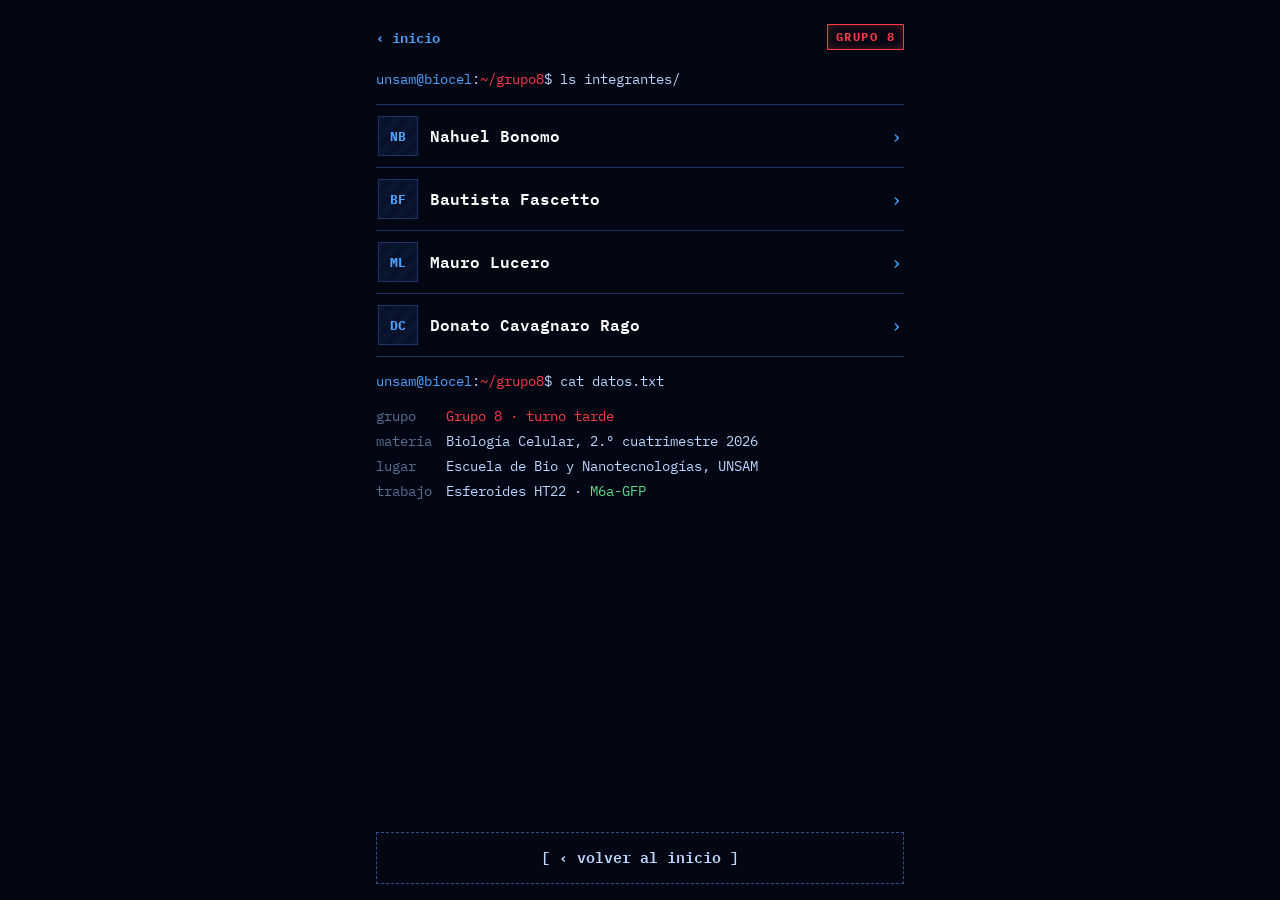
==== integrantes.html @ 381fe75a "Integrantes: descripciones de Nahuel y Mauro Co-Authored-By: Claude Opus 5.5 <noreply@anthropic.com>" ====
<!doctype html>
<html lang="es">
<head>
<meta charset="utf-8">
<meta name="viewport" content="width=device-width, initial-scale=1, viewport-fit=cover">
<title>Integrantes · Esferoides HT22 · Grupo 8</title>
<link rel="preconnect" href="https://fonts.googleapis.com">
<link rel="preconnect" href="https://fonts.gstatic.com" crossorigin>
<link rel="stylesheet" href="https://fonts.googleapis.com/css2?family=IBM+Plex+Mono:wght@400;600;700&display=swap">
<link rel="stylesheet" href="estilo.css">
</head>
<body>
<main class="columna">
  <div class="top"><a class="volver" href="./">‹ inicio</a><span class="g8">GRUPO 8</span></div>
  <p class="linea"><span class="pr">unsam@biocel</span>:<span class="gr">~/grupo8</span>$ ls integrantes/</p>
  <div class="desplazable">
  <div class="gente" id="gente"></div>
  <p class="linea"><span class="pr">unsam@biocel</span>:<span class="gr">~/grupo8</span>$ cat datos.txt</p>
  <dl class="datos">
    <dt>grupo</dt><dd class="gr">Grupo 8 · turno tarde</dd>
    <dt>materia</dt><dd>Biología Celular, 2.º cuatrimestre 2026</dd>
    <dt>lugar</dt><dd>Escuela de Bio y Nanotecnologías, UNSAM</dd>
    <dt>trabajo</dt><dd>Esferoides HT22 · <span class="t-gfp">M6a-GFP</span></dd>
  </dl>
  </div>
  <div class="acc"><a class="btn ancho" href="./">[ ‹ volver al inicio ]</a></div>
</main>
<script>
// Para sumar datos de alguien: completá sus campos. foto, cv y linkedin son rutas o links
// (por ejemplo foto: 'img/integrantes/bonomo.jpg', cv: 'cv/bonomo.pdf').
const INTEGRANTES = [
  { nombre: 'Nahuel Bonomo',         foto: '', descripcion: 'Estudiante de Biotecnología en la UNSAM y pasante en el laboratorio de la UBA (FFyB), donde domina la síntesis de péptidos en fase sólida con una precisión casi de relojero. Organizado, de aprendizaje ultrarrápido y siempre listo para ayudar al equipo. Cuando cuelga el guardapolvo, lo que más disfruta es tocar la guitarra.', mail: 'nahuel7496@gmail.com', cv: '', linkedin: 'https://www.linkedin.com/in/nahuel-bonomo-918807351/' },
  { nombre: 'Bautista Fascetto',     foto: '', descripcion: 'Estudiante de la Licenciatura en Biotecnología en la UNSAM. Es asistente de investigación en el Laboratorio de Bioinformática del IIBio-UNSAM y en la División de Biotecnología Vegetal (FFyB-UBA / CONICET). Hizo esta página web. Le gusta ir al gimnasio.', mail: 'fascettob@gmail.com', cv: '', linkedin: 'https://www.linkedin.com/in/bautistafascetto/' },
  { nombre: 'Mauro Lucero',          foto: '', descripcion: 'Técnico Químico y estudiante avanzado de Biotecnología, con más de un año y medio de experiencia en laboratorios microbiológicos y fisicoquímicos acreditados bajo ISO 17025. Entre cultivos, autoclaves y trazabilidad impecable, es el rigor del grupo. Le apasiona la lectura y devora libros con el mismo entusiasmo con que cuenta colonias.', mail: 'maurolucero03@gmail.com', cv: '', linkedin: 'https://www.linkedin.com/in/mauro-lucero-17bb2120b/' },
  { nombre: 'Donato Cavagnaro Rago', archivo: 'cavagnaro-rago', foto: '', descripcion: 'Estudiante de la Escuela de Bio y Nanotecnologías de la UNSAM. Le gusta correr.', mail: 'cavagnaroragodonato@gmail.com', cv: '', linkedin: 'https://www.linkedin.com/in/donato-cavagnaro-rago-320267276/' },
];
const esc = s => s.replace(/[&<>"']/g, c => ({ '&': '&amp;', '<': '&lt;', '>': '&gt;', '"': '&quot;', "'": '&#39;' }[c]));
const iniciales = n => n.split(' ').slice(0, 2).map(p => p[0]).join('');
const lista = document.getElementById('gente');
INTEGRANTES.forEach((p, i) => {
  const foto = p.foto ? `<img class="foto" src="${esc(p.foto)}" alt="">` : `<span class="foto" aria-hidden="true">${iniciales(p.nombre)}</span>`;
  const archivo = p.archivo || p.nombre.split(' ').slice(-1)[0].toLowerCase();
  lista.insertAdjacentHTML('beforeend', `
    <details class="persona" name="gente">
      <summary class="fila-p">${foto}<b>${esc(p.nombre)}</b><span class="flecha" aria-hidden="true">›</span></summary>
      <div class="ficha">
        <p class="linea"><span class="pr">$</span> cat ${esc(archivo)}.txt</p>
        ${p.descripcion ? `<p>${esc(p.descripcion)}</p>` : ''}
        ${!(p.descripcion || p.mail || p.cv || p.linkedin) ? `<p class="dim">pronto: descripción, mail, CV y LinkedIn</p>` : ''}
        ${p.mail ? `<div class="mail"><span class="dim">mail</span><span class="dir">${esc(p.mail)}</span><button class="btn btn--chico copiar" type="button">[ copiar ]</button></div>` : ''}
        ${p.cv || p.linkedin ? `<div class="enlaces">
          ${p.cv ? `<a class="btn btn--chico" href="${esc(p.cv)}" target="_blank" rel="noopener">[ ver CV ]</a>` : ''}
          ${p.linkedin ? `<a class="btn btn--chico" href="${esc(p.linkedin)}" target="_blank" rel="noopener">[ LinkedIn ]</a>` : ''}
        </div>` : ''}
      </div>
    </details>`);
});
lista.addEventListener('click', e => {
  const b = e.target.closest('.copiar'); if (!b) return;
  const dir = b.previousElementSibling;
  const ok = () => { b.textContent = '[ copiado ]'; setTimeout(() => b.textContent = '[ copiar ]', 1500); };
  (navigator.clipboard ? navigator.clipboard.writeText(dir.textContent) : Promise.reject()).then(ok).catch(() => {
    const r = document.createRange(); r.selectNodeContents(dir); const s = getSelection(); s.removeAllRanges(); s.addRange(r);
  });
});
</script>
</body>
</html>
---- estilo.css ----
/* Estilo terminal azul: consola oscura, Grupo 8 en rojo y M6a-GFP en verde. */
:root {
  color-scheme: dark;
  --fondo: #020713;
  --panel: #01040c;
  --texto: #bcd6ff;
  --tenue: #5a6f95;
  --borde: #1d3566;
  --azul: #4da3ff;
  --azul-claro: #79bbff;
  --rojo: #ff3b4a;
  --verde: #5bd98a;
  --wga: #ff4b5c;
  --gfp: #5bff8d;
  --dapi: #6f8dff;
  --blanco: #ffffff;
  --mono: "IBM Plex Mono", ui-monospace, "Cascadia Mono", Consolas, monospace;
}
* { box-sizing: border-box; }
html, body { margin: 0; height: 100%; overflow: hidden; overscroll-behavior: none; background: var(--fondo); }
/* el cuerpo queda fijo al tamaño de la pantalla: nada se desliza ni rebota */
body { position: fixed; inset: 0; background: var(--fondo); color: var(--texto); font: 400 14px/1.5 var(--mono); }
a { color: inherit; text-decoration: none; }
[hidden] { display: none !important; }

/* ---------- piezas comunes ---------- */
.top { flex: none; display: flex; justify-content: space-between; align-items: center; gap: 10px; }
.top .logo { height: 32px; width: auto; }
.top .inst { font-size: 11px; color: var(--tenue); letter-spacing: .08em; text-transform: uppercase; margin-right: auto; }
.g8 { font: 700 12px/1 var(--mono); letter-spacing: .12em; color: var(--rojo); border: 1px solid var(--rojo); padding: 6px 8px; box-shadow: 0 0 10px rgba(255,59,74,.35) inset; white-space: nowrap; }
.linea { margin: 0; white-space: pre-wrap; overflow-wrap: anywhere; }
.pr { color: var(--azul); } .gr { color: var(--rojo); } .dim { color: var(--tenue); } .ok { color: var(--verde); }
.t-wga { color: var(--wga); } .t-gfp { color: var(--verde); } .t-dapi { color: var(--dapi); }
.cursor { display: inline-block; width: 9px; height: 16px; background: var(--azul); vertical-align: -3px; animation: parpadeo 1s steps(1) infinite; }
@keyframes parpadeo { 50% { opacity: 0; } }
.volver { font-weight: 600; color: var(--azul); padding: 8px 0; }
.volver:focus-visible { outline: 1px solid var(--azul); }

.btn { min-height: clamp(42px, 6.4vh, 52px); display: grid; place-items: center; text-align: center; font: 600 clamp(13px, 3.6vw, 15px)/1.2 var(--mono); border: 1px dashed #2f4f8f; color: var(--texto); background: transparent; cursor: pointer; padding: 0 8px; }
.btn:hover, .btn:focus-visible { border-style: solid; border-color: var(--azul); outline: none; }
.btn--p { background: var(--azul); color: var(--fondo); border: 1px solid var(--azul); box-shadow: 0 0 18px rgba(77,163,255,.4); }
.btn--p:hover, .btn--p:focus-visible { background: var(--azul-claro); border-color: var(--azul-claro); }
.btn--chico { min-height: 38px; font-size: 13px; }

/* ---------- portada e integrantes: columna angosta, como en el celular ---------- */
.columna { height: 100%; gap: clamp(8px, 1.7vh, 14px); overflow-y: auto; overscroll-behavior: contain; max-width: 560px; margin: 0 auto; display: flex; flex-direction: column;
  padding: max(18px, env(safe-area-inset-top)) max(16px, env(safe-area-inset-right)) max(16px, env(safe-area-inset-bottom)) max(16px, env(safe-area-inset-left)); }
.columna h1 { margin: 0; font: 600 clamp(14px, min(4.4vw, 2.6vh), 21px)/1.4 var(--mono); color: var(--blanco); text-wrap: pretty; }
.acc { display: grid; grid-template-columns: 1fr 1fr; gap: 10px; margin-top: auto; flex: none; }
.acc .ancho { grid-column: 1 / -1; }

.marco { flex: 1 1 0; min-height: 110px; display: flex; align-items: center; justify-content: center; position: relative; border: 1px solid var(--borde); background: var(--panel); padding: 10px 0 28px; box-shadow: 0 0 24px rgba(77,163,255,.15) inset; overflow: hidden; }
.marco pre { margin: 0; width: fit-content; font: 600 10px/1.12 var(--mono); letter-spacing: .02em; }
pre .r { color: var(--wga); } pre .g { color: var(--gfp); } pre .b { color: var(--dapi); }
.lect { position: absolute; left: 10px; right: 10px; bottom: 7px; display: flex; justify-content: space-between; align-items: center; font-size: 11px; color: var(--azul); }
.barra-z { flex: 1; margin: 0 10px; height: 3px; background: #10244a; position: relative; }
.barra-z i { position: absolute; top: -2px; width: 7px; height: 7px; background: var(--azul); box-shadow: 0 0 8px var(--azul); left: 0; transition: left 180ms; }

/* integrantes */
/* integrantes: arriba y el botón de volver quedan fijos; la lista y los datos se desplazan juntos en el medio */
.desplazable { flex: 1 1 auto; min-height: 0; overflow-y: auto; overflow-x: hidden; overscroll-behavior: contain; display: flex; flex-direction: column; gap: clamp(8px, 1.7vh, 14px); }
.gente { display: grid; align-content: start; border-top: 1px solid var(--borde); flex: none; }
.persona { border-bottom: 1px solid var(--borde); }
.persona .fila-p { display: grid; grid-template-columns: auto 1fr auto; align-items: center; gap: 12px; padding: 11px 2px; list-style: none; }
.persona summary { cursor: pointer; }
.persona summary::-webkit-details-marker { display: none; }
.persona summary:focus-visible { outline: 1px solid var(--azul); }
.persona b { font: 600 16px/1.2 var(--mono); color: var(--blanco); }
.persona[open] b { color: var(--azul); }
.flecha { color: var(--azul); font-size: 18px; transition: transform 200ms; }
.persona[open] .flecha { transform: rotate(90deg); }
.foto { width: 40px; height: 40px; display: grid; place-items: center; font: 700 13px/1 var(--mono); color: var(--azul); background: repeating-linear-gradient(135deg, #0a1630 0 6px, #08112a 6px 12px); border: 1px solid var(--borde); object-fit: cover; }
.ficha { display: grid; gap: 10px; padding: 2px 2px 14px; }
.ficha p { margin: 0; }
.mail { display: grid; grid-template-columns: auto 1fr auto; gap: 10px; align-items: center; }
.mail .dir { color: var(--blanco); overflow-wrap: anywhere; user-select: all; }
.enlaces { display: grid; grid-template-columns: 1fr 1fr; gap: 8px; }
.enlaces > :only-child { grid-column: 1 / -1; }
.datos { margin: 0; display: grid; grid-template-columns: auto 1fr; gap: 4px 14px; }
.datos dt { color: var(--tenue); } .datos dd { margin: 0; }

/* ---------- visor ---------- */
.visor { display: flex; flex-direction: column; height: 100%; overflow: hidden;
  padding: max(12px, env(safe-area-inset-top)) max(12px, env(safe-area-inset-right)) max(12px, env(safe-area-inset-bottom)) max(12px, env(safe-area-inset-left)); gap: 10px; }
.pestanas { display: flex; gap: 6px; }
.pestanas a { font: 600 13px/1 var(--mono); padding: 9px 14px; border: 1px solid var(--borde); color: var(--tenue); }
.pestanas a[aria-current="page"] { background: var(--azul); border-color: var(--azul); color: var(--fondo); }
.pestanas a:focus-visible { outline: 1px solid var(--azul-claro); outline-offset: 2px; }
.cuerpo { flex: 1; min-height: 0; display: grid; grid-template-rows: 1fr auto; gap: 10px; }
.vista { position: relative; min-height: 0; border: 1px solid var(--borde); background: #000; overflow: hidden; }
#lienzo, #lienzo canvas { position: absolute; inset: 0; width: 100%; height: 100%; display: block; touch-action: none; }
.esq { position: absolute; font-size: 11px; color: var(--azul); text-shadow: 0 0 6px #000; pointer-events: none; z-index: 1; }
.esq.a { left: 10px; top: 8px; } .esq.b { right: 10px; top: 8px; color: var(--tenue); } .esq.d { right: 10px; bottom: 8px; color: var(--tenue); }

#cargando { position: absolute; inset: 0; z-index: 2; background: var(--fondo); display: flex; flex-direction: column; gap: 6px; padding: 14px; overflow: auto; }
#cargando p { margin: 0; white-space: pre-wrap; }
#cargando .progreso { font-weight: 600; color: var(--azul); white-space: pre; margin-top: 6px; }
#cargando .error { color: var(--rojo); }

.panel { display: grid; gap: 10px; align-content: start; }
.panel h2 { margin: 0; font: 600 11px/1 var(--mono); color: var(--tenue); text-transform: uppercase; letter-spacing: .1em; }
.canal { display: grid; grid-template-columns: auto 1fr minmax(80px, 120px); align-items: center; gap: 10px; }
.check { display: flex; align-items: center; gap: 7px; cursor: pointer; white-space: nowrap; }
.check input { position: absolute; opacity: 0; width: 1px; height: 1px; }
.caja-x { font-weight: 700; color: var(--azul); }
.check input:focus-visible + .caja-x { outline: 1px solid var(--azul); }
.canal .nota { color: var(--tenue); overflow: hidden; text-overflow: ellipsis; white-space: nowrap; min-width: 0; }
.canal.apagado .nombre, .canal.apagado .nota, .canal.apagado input[type=range] { opacity: .4; }
.ops { display: flex; flex-wrap: wrap; gap: 6px 16px; }
input[type=range] { -webkit-appearance: none; appearance: none; width: 100%; height: 3px; background: #10244a; margin: 0; cursor: pointer; }
input[type=range]::-webkit-slider-thumb { -webkit-appearance: none; width: 14px; height: 14px; background: var(--azul); border: 0; box-shadow: 0 0 8px var(--azul); }
input[type=range]::-moz-range-thumb { width: 14px; height: 14px; background: var(--azul); border: 0; border-radius: 0; }
input[type=range]:focus-visible { outline: 1px solid var(--azul); outline-offset: 4px; }
.pie { display: grid; grid-template-columns: 1fr 1fr; gap: 8px; }

.plegado { position: absolute; left: 10px; right: 10px; bottom: 10px; z-index: 1; display: flex; justify-content: space-between; align-items: center; gap: 10px; background: rgba(2,7,19,.88); border: 1px solid var(--borde); padding: 8px 10px; }
.plegado .chips { display: flex; gap: 10px; font-weight: 600; }
.chips .off { color: var(--tenue); text-decoration: line-through; }
.cuerpo.sin-panel { grid-template-rows: 1fr; }
.cuerpo.sin-panel .panel { display: none; }
.visor:has(.cuerpo.sin-panel) .esq.d { bottom: 64px; }

@media (min-width: 900px) {
  .cuerpo { grid-template-rows: 1fr; grid-template-columns: 1fr 340px; }
  .cuerpo.sin-panel { grid-template-columns: 1fr; }
  .panel { overflow: auto; }
}
/* celular acostado: el dibujo a la izquierda, título y botones a la derecha */
@media (orientation: landscape) and (max-height: 560px) {
  .portada { max-width: 900px; display: grid; grid-template-columns: 1fr 1fr; grid-template-rows: auto auto 1fr auto auto auto; column-gap: 20px;
    grid-template-areas: "top top" "l1 h1" "marco h1" "marco l2" "marco acc" "marco acc"; }
  .portada > .top { grid-area: top; } .portada > .l1 { grid-area: l1; } .portada > .marco { grid-area: marco; min-height: 0; }
  .portada > h1 { grid-area: h1; align-self: end; font-size: 16px; } .portada > .l2 { grid-area: l2; } .portada > .acc { grid-area: acc; }
}
/* nunca desplazamiento horizontal */
.columna, .panel, #cargando { overflow-x: hidden; }
.persona b, .canal .nota, .mail .dir, .linea { min-width: 0; overflow-wrap: anywhere; }
@media (prefers-reduced-motion: reduce) { .cursor { animation: none; } }
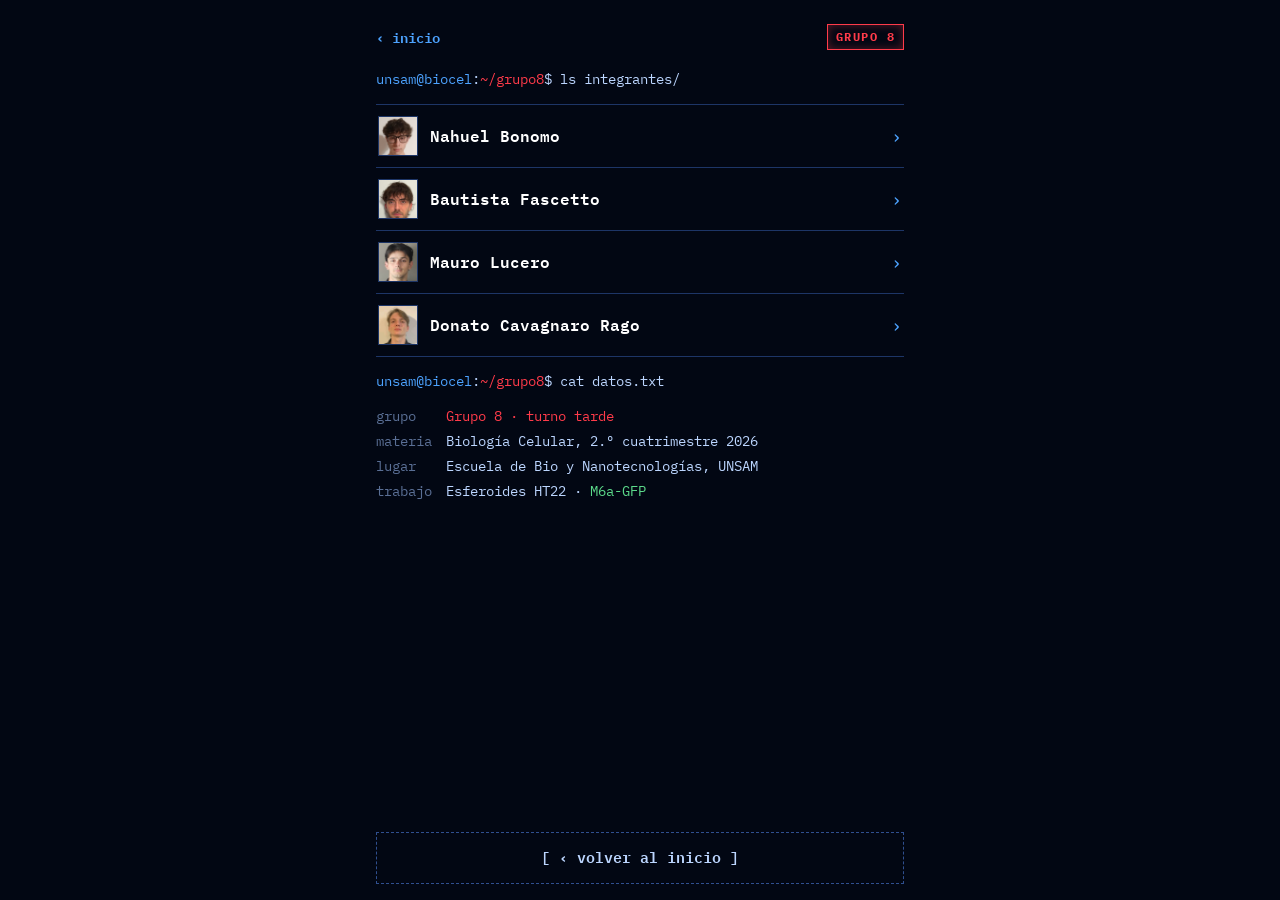
==== commit 293ea693: "Integrantes: fotos Co-Authored-By: Claude Opus 5.5 <noreply@anthropic.com> Claude-Session: https://c" ====
--- a/integrantes.html
+++ b/integrantes.html
@@ -29,10 +29,10 @@
 // Para sumar datos de alguien: completá sus campos. foto, cv y linkedin son rutas o links
 // (por ejemplo foto: 'img/integrantes/bonomo.jpg', cv: 'cv/bonomo.pdf').
 const INTEGRANTES = [
-  { nombre: 'Nahuel Bonomo',         foto: '', descripcion: 'Estudiante de Biotecnología en la UNSAM y pasante en el laboratorio de la UBA (FFyB), donde domina la síntesis de péptidos en fase sólida con una precisión casi de relojero. Organizado, de aprendizaje ultrarrápido y siempre listo para ayudar al equipo. Cuando cuelga el guardapolvo, lo que más disfruta es tocar la guitarra.', mail: 'nahuel7496@gmail.com', cv: '', linkedin: 'https://www.linkedin.com/in/nahuel-bonomo-918807351/' },
-  { nombre: 'Bautista Fascetto',     foto: '', descripcion: 'Estudiante de la Licenciatura en Biotecnología en la UNSAM. Es asistente de investigación en el Laboratorio de Bioinformática del IIBio-UNSAM y en la División de Biotecnología Vegetal (FFyB-UBA / CONICET). Hizo esta página web. Le gusta ir al gimnasio.', mail: 'fascettob@gmail.com', cv: '', linkedin: 'https://www.linkedin.com/in/bautistafascetto/' },
-  { nombre: 'Mauro Lucero',          foto: '', descripcion: 'Técnico Químico y estudiante avanzado de Biotecnología, con más de un año y medio de experiencia en laboratorios microbiológicos y fisicoquímicos acreditados bajo ISO 17025. Entre cultivos, autoclaves y trazabilidad impecable, es el rigor del grupo. Le apasiona la lectura y devora libros con el mismo entusiasmo con que cuenta colonias.', mail: 'maurolucero03@gmail.com', cv: '', linkedin: 'https://www.linkedin.com/in/mauro-lucero-17bb2120b/' },
-  { nombre: 'Donato Cavagnaro Rago', archivo: 'cavagnaro-rago', foto: '', descripcion: 'Estudiante de la Escuela de Bio y Nanotecnologías de la UNSAM. Le gusta correr.', mail: 'cavagnaroragodonato@gmail.com', cv: '', linkedin: 'https://www.linkedin.com/in/donato-cavagnaro-rago-320267276/' },
+  { nombre: 'Nahuel Bonomo',         foto: 'img/integrantes/bonomo.jpg', descripcion: 'Estudiante de Biotecnología en la UNSAM y pasante en el laboratorio de la UBA (FFyB), donde domina la síntesis de péptidos en fase sólida con una precisión casi de relojero. Organizado, de aprendizaje ultrarrápido y siempre listo para ayudar al equipo. Cuando cuelga el guardapolvo, lo que más disfruta es tocar la guitarra.', mail: 'nahuel7496@gmail.com', cv: 'cv/CV_Nahuel_Bonomo.pdf', linkedin: 'https://www.linkedin.com/in/nahuel-bonomo-918807351/' },
+  { nombre: 'Bautista Fascetto',     foto: 'img/integrantes/fascetto.jpg', descripcion: 'Estudiante avanzado de Biotecnología en la UNSAM, ayudante de investigación en el IIB (UNSAM/CONICET) donde entrena una inteligencia artificial para cazar Trypanosoma cruzi en imágenes de microscopía, y ayudante de laboratorio en la UBA cultivando plantas in vitro. Ganador de una beca para la Autumn School de la Universidad de Potsdam, programa en R y Python, estudia alemán y, como si fuera poco, es quien construyó esta web de punta a punta. Cuando no está entre pipetas y código, se lo encuentra en el gimnasio.', mail: 'fascettob@gmail.com', cv: 'cv/CV_Bautista_Fascetto.pdf', linkedin: 'https://www.linkedin.com/in/bautistafascetto/' },
+  { nombre: 'Mauro Lucero',          foto: 'img/integrantes/lucero.jpg', descripcion: 'Técnico Químico y estudiante avanzado de Biotecnología, con más de un año y medio de experiencia en laboratorios microbiológicos y fisicoquímicos acreditados bajo ISO 17025. Entre cultivos, autoclaves y trazabilidad impecable, es el rigor del grupo. Le apasiona la lectura y devora libros con el mismo entusiasmo con que cuenta colonias.', mail: 'maurolucero03@gmail.com', cv: 'cv/CV_Mauro_Lucero.pdf', linkedin: 'https://www.linkedin.com/in/mauro-lucero-17bb2120b/' },
+  { nombre: 'Donato Cavagnaro Rago', archivo: 'cavagnaro-rago', foto: 'img/integrantes/cavagnaro-rago.jpg', descripcion: 'Estudiante de Biotecnología en la UNSAM y pasante de bioinformática en el IIB (UNSAM/CONICET), donde analiza datos de RNA-seq de célula única en R y Python con precisión quirúrgica. Voluntario y formador de jóvenes, organizado e independiente, además estudia alemán. Lo suyo es la resistencia: cuando sale del laboratorio, sale a correr.', mail: 'cavagnaroragodonato@gmail.com', cv: '', linkedin: 'https://www.linkedin.com/in/donato-cavagnaro-rago-320267276/' },
 ];
 const esc = s => s.replace(/[&<>"']/g, c => ({ '&': '&amp;', '<': '&lt;', '>': '&gt;', '"': '&quot;', "'": '&#39;' }[c]));
 const iniciales = n => n.split(' ').slice(0, 2).map(p => p[0]).join('');
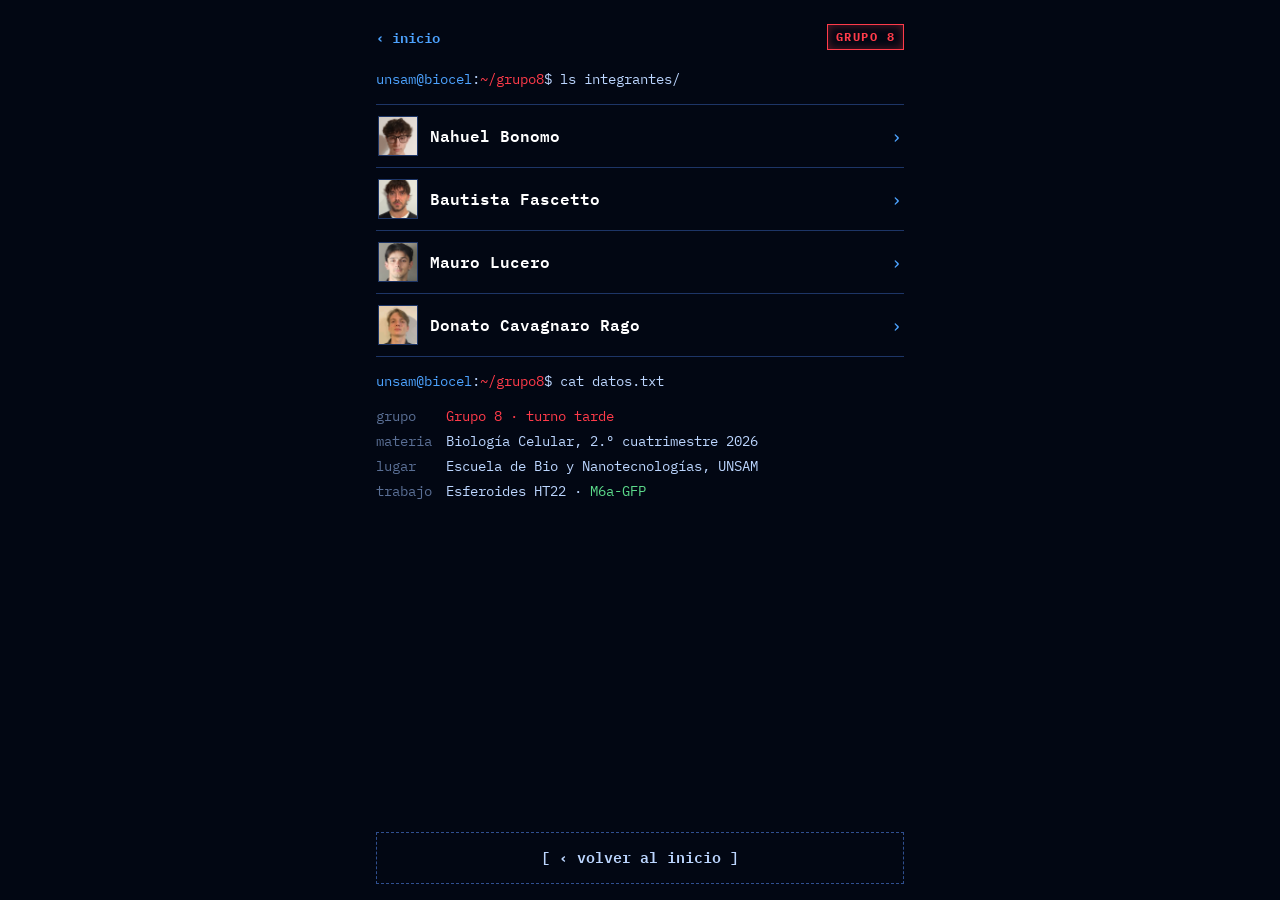
==== commit 4345621c: "iPhone: alto visible real (dvh) y color de barras, sin franja gris abajo Co-Authored-By: Claude Opus" ====
--- a/integrantes.html
+++ b/integrantes.html
@@ -2,6 +2,7 @@
 <html lang="es">
 <head>
 <meta charset="utf-8">
+<meta name="theme-color" content="#020713">
 <meta name="viewport" content="width=device-width, initial-scale=1, viewport-fit=cover">
 <title>Integrantes · Esferoides HT22 · Grupo 8</title>
 <link rel="preconnect" href="https://fonts.googleapis.com">
--- a/estilo.css
+++ b/estilo.css
@@ -17,9 +17,10 @@
   --mono: "IBM Plex Mono", ui-monospace, "Cascadia Mono", Consolas, monospace;
 }
 * { box-sizing: border-box; }
-html, body { margin: 0; height: 100%; overflow: hidden; overscroll-behavior: none; background: var(--fondo); }
-/* el cuerpo queda fijo al tamaño de la pantalla: nada se desliza ni rebota */
-body { position: fixed; inset: 0; background: var(--fondo); color: var(--texto); font: 400 14px/1.5 var(--mono); }
+/* body del alto visible real (100dvh): en iPhone, con la barra de Safari achicada, no queda franja sin pintar */
+html { height: 100%; overflow: hidden; overscroll-behavior: none; background: var(--fondo); }
+body { margin: 0; height: 100%; height: 100dvh; overflow: hidden; overscroll-behavior: none; }
+body { background: var(--fondo); color: var(--texto); font: 400 14px/1.5 var(--mono); }
 a { color: inherit; text-decoration: none; }
 [hidden] { display: none !important; }
 
